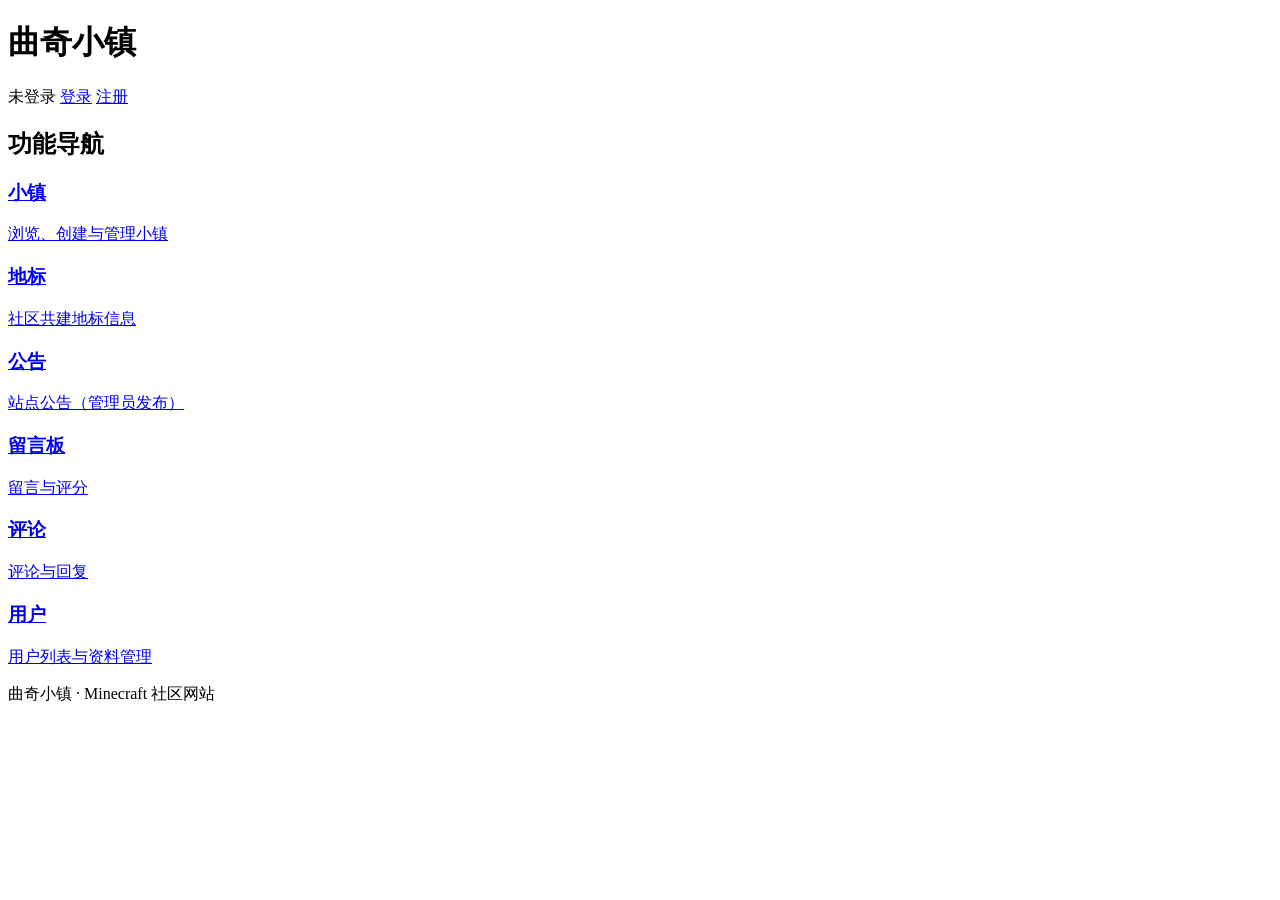
==== wwwroot/index.html @ cca392e0 "front-end build" ====
<!DOCTYPE html>
<html lang="zh-CN">
<head>
    <meta charset="UTF-8">
    <meta name="viewport" content="width=device-width, initial-scale=1.0">
    <title>曲奇小镇 · 首页</title>
    <!-- 后续接入样式：<link rel="stylesheet" href="css/style.css"> -->
</head>
<body>
<header class="site-header">
    <h1 class="site-title">曲奇小镇</h1>
    <nav class="auth-nav">
        <!-- 登录状态区：后续由 JS 调用 GET /api/auth/me 填充 -->
        <span id="session-status" class="session-status">未登录</span>
        <a href="login.html">登录</a>
        <a href="register.html">注册</a>
    </nav>
</header>

<main>
    <section class="module-nav">
        <h2>功能导航</h2>
        <!-- 磁贴式主导航：每个 tile 链接到一个模块页 -->
        <div class="tile-grid">
            <a class="tile" href="towns.html">
                <h3>小镇</h3>
                <p>浏览、创建与管理小镇</p>
            </a>
            <a class="tile" href="landmarks.html">
                <h3>地标</h3>
                <p>社区共建地标信息</p>
            </a>
            <a class="tile" href="notices.html">
                <h3>公告</h3>
                <p>站点公告（管理员发布）</p>
            </a>
            <a class="tile" href="messageboards.html">
                <h3>留言板</h3>
                <p>留言与评分</p>
            </a>
            <a class="tile" href="comments.html">
                <h3>评论</h3>
                <p>评论与回复</p>
            </a>
            <a class="tile" href="users.html">
                <h3>用户</h3>
                <p>用户列表与资料管理</p>
            </a>
        </div>
    </section>
</main>

<footer class="site-footer">
    <p>曲奇小镇 · Minecraft 社区网站</p>
</footer>
<script src="js/app.js"></script>
</body>
</html>
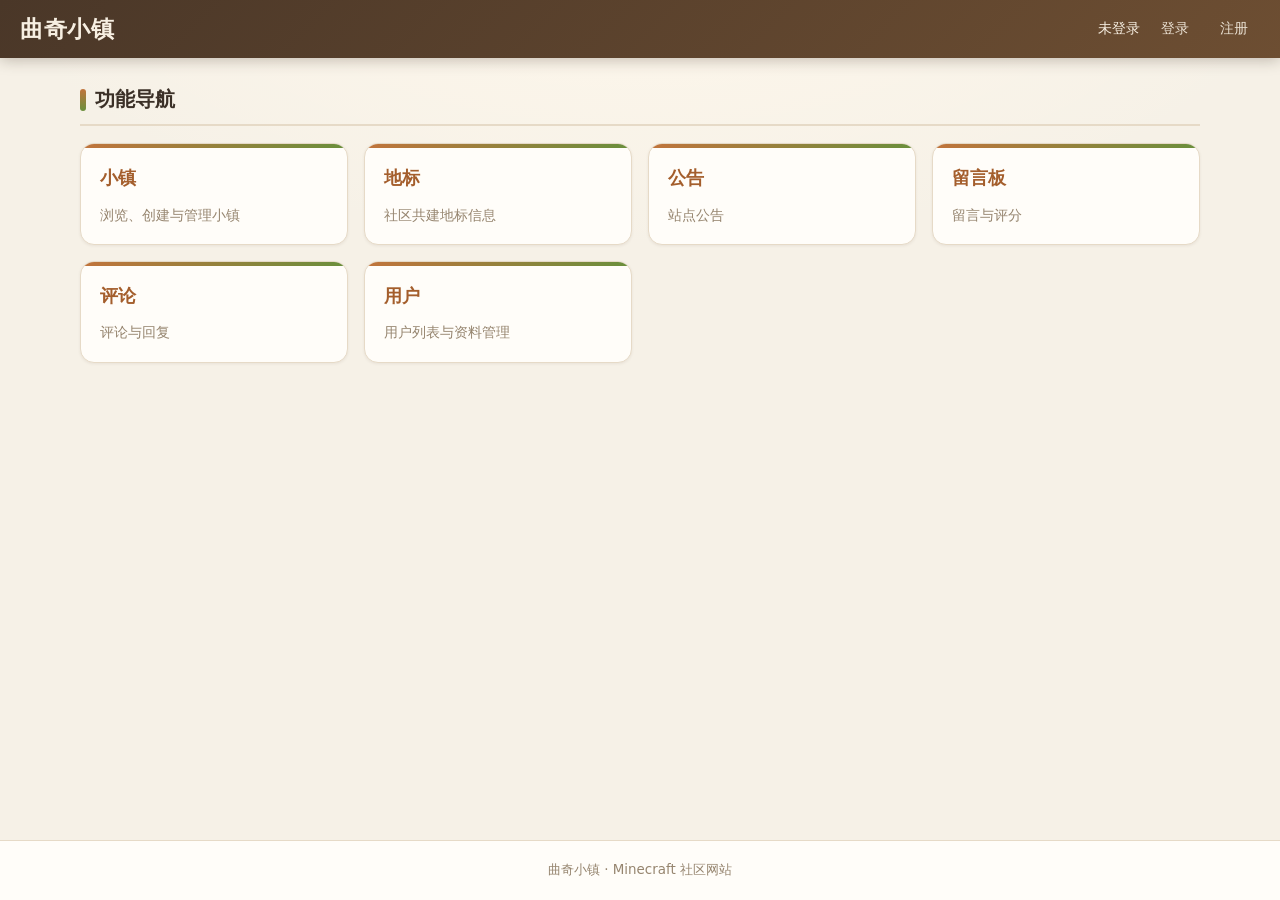
==== commit d09c819f: "v1.1 Update: Require some bug and improved the display effect" ====
--- a/wwwroot/index.html
+++ b/wwwroot/index.html
@@ -4,7 +4,7 @@
     <meta charset="UTF-8">
     <meta name="viewport" content="width=device-width, initial-scale=1.0">
     <title>曲奇小镇 · 首页</title>
-    <!-- 后续接入样式：<link rel="stylesheet" href="css/style.css"> -->
+    <link rel="stylesheet" href="css/style.css">
 </head>
 <body>
 <header class="site-header">
@@ -18,6 +18,19 @@
 </header>
 
 <main>
+    <!-- 主镇轮播图：无主镇或无图片时整栏隐藏（由 JS 控制） -->
+    <section class="main-town-carousel" id="main-town-carousel" hidden>
+        <div class="carousel-viewport" id="carousel-viewport"></div>
+        <button type="button" class="carousel-btn carousel-prev" id="carousel-prev" aria-label="上一张">‹</button>
+        <button type="button" class="carousel-btn carousel-next" id="carousel-next" aria-label="下一张">›</button>
+        <div class="carousel-dots" id="carousel-dots"></div>
+    </section>
+
+    <!-- 主镇简介：无主镇时整栏隐藏 -->
+    <section class="main-town-intro" id="main-town-intro" hidden>
+        <h2>简介</h2>
+        <p id="main-town-description"></p>
+    </section>
     <section class="module-nav">
         <h2>功能导航</h2>
         <!-- 磁贴式主导航：每个 tile 链接到一个模块页 -->
@@ -32,7 +45,7 @@
             </a>
             <a class="tile" href="notices.html">
                 <h3>公告</h3>
-                <p>站点公告（管理员发布）</p>
+                <p>站点公告</p>
             </a>
             <a class="tile" href="messageboards.html">
                 <h3>留言板</h3>
--- a/wwwroot/css/style.css
+++ b/wwwroot/css/style.css
@@ -0,0 +1,875 @@
+/* ==========================================================================
+   曲奇小镇 · 全站样式表 (style.css)
+   主题：温暖烘焙 × Minecraft —— 奶油底 / 可可深色页眉 / 焦糖主色 / 草绿点缀
+   说明：配色与尺寸集中在 :root 设计令牌，换肤只需改变量，无需动结构样式。
+   ========================================================================== */
+
+/* ---------- 1. 设计令牌 ---------- */
+:root {
+    /* 背景与表面 */
+    --bg: #f6f1e7;
+    --bg-grad: radial-gradient(1100px 520px at 50% -8%, #fff8ec 0%, rgba(255, 248, 236, 0) 62%);
+    --surface: #fffdf9;
+    --surface-2: #f5eee1;
+    --surface-3: #ece0cd;
+    --border: #e6dac7;
+    --border-strong: #d6c5aa;
+
+    /* 文本 */
+    --text: #3b3027;
+    --text-soft: #6f6152;
+    --text-muted: #96856f;
+
+    /* 主色（焦糖） */
+    --primary: #c1743c;
+    --primary-dark: #a45e2c;
+    --primary-soft: #f7e8d8;
+    --on-primary: #fffaf3;
+
+    /* 点缀（草绿，呼应 Minecraft / 成功态） */
+    --accent: #6a8f3c;
+    --accent-soft: #eaf1dd;
+
+    /* 危险 */
+    --danger: #c0453b;
+    --danger-dark: #a8382f;
+    --danger-soft: #f8e5e2;
+
+    /* 权限着色：管理员紫 / 成员绿 / 访客蓝 / 被标记红 */
+    --perm-admin: #6c3fa0;
+    --perm-common: #4f7a28;
+    --perm-visitor: #2f6fb0;
+    --perm-marked: #c0392b;
+
+    /* 页眉（可可深色渐变） */
+    --header-1: #4a3728;
+    --header-2: #6d4e32;
+    --header-text: #f7efe2;
+
+    /* 尺寸 */
+    --radius: 14px;
+    --radius-sm: 9px;
+    --radius-pill: 999px;
+    --gap: 16px;
+    --container: 1160px;
+
+    /* 阴影 */
+    --shadow-sm: 0 1px 3px rgba(74, 55, 40, .08);
+    --shadow: 0 4px 16px rgba(74, 55, 40, .10);
+    --shadow-lg: 0 14px 40px rgba(74, 55, 40, .16);
+    --ring: 0 0 0 3px rgba(193, 116, 60, .28);
+
+    /* 字体 */
+    --font: "Segoe UI", system-ui, -apple-system, "PingFang SC", "Hiragino Sans GB", "Microsoft YaHei", sans-serif;
+}
+
+/* ---------- 2. 重置与基础 ---------- */
+*, *::before, *::after { box-sizing: border-box; }
+
+[hidden] { display: none !important; }
+
+html {
+    -webkit-text-size-adjust: 100%;
+    scroll-behavior: smooth;
+}
+
+body {
+    margin: 0;
+    min-height: 100vh;
+    display: flex;
+    flex-direction: column;
+    font-family: var(--font);
+    font-size: 15px;
+    line-height: 1.55;
+    color: var(--text);
+    background-color: var(--bg);
+    background-image: var(--bg-grad);
+    background-attachment: fixed;
+    background-repeat: no-repeat;
+}
+
+img { max-width: 100%; display: block; }
+
+a { color: var(--primary-dark); }
+
+::selection { background: var(--primary-soft); color: var(--primary-dark); }
+
+/* 键盘可达性：仅 :focus-visible 描边（输入框另有聚焦光环） */
+a:focus-visible,
+button:focus-visible,
+summary:focus-visible {
+    outline: 2px solid var(--primary);
+    outline-offset: 2px;
+    border-radius: var(--radius-sm);
+}
+
+/* ---------- 3. 页眉 / 页脚 / 布局 ---------- */
+.site-header {
+    position: sticky;
+    top: 0;
+    z-index: 50;
+    display: flex;
+    align-items: center;
+    justify-content: space-between;
+    gap: .6rem 1rem;
+    flex-wrap: wrap;
+    padding: .7rem 1.25rem;
+    color: var(--header-text);
+    background: linear-gradient(135deg, var(--header-1), var(--header-2));
+    box-shadow: 0 2px 14px rgba(50, 35, 22, .28);
+}
+
+.site-title {
+    margin: 0;
+    font-size: 1.45rem;
+    font-weight: 800;
+    letter-spacing: .5px;
+}
+
+.site-title a {
+    color: var(--header-text);
+    text-decoration: none;
+}
+
+.site-title a:hover { opacity: .88; }
+
+.auth-nav {
+    display: flex;
+    align-items: center;
+    gap: .35rem .55rem;
+    flex-wrap: wrap;
+}
+
+.auth-nav a {
+    display: inline-block;
+    padding: .34rem .72rem;
+    color: var(--header-text);
+    text-decoration: none;
+    font-size: .88rem;
+    border-radius: var(--radius-pill);
+    opacity: .92;
+    transition: background .15s ease, opacity .15s ease;
+}
+
+.auth-nav a:hover { background: rgba(255, 255, 255, .14); opacity: 1; }
+
+main {
+    flex: 1 0 auto;
+    width: 100%;
+    max-width: var(--container);
+    margin: 0 auto;
+    padding: 1.6rem 1.25rem 3rem;
+}
+
+.list-section,
+.form-section,
+.module-nav,
+.detail-section { margin-bottom: 2.1rem; }
+
+section > h2 {
+    display: flex;
+    align-items: center;
+    gap: .55rem;
+    margin: 0 0 1.05rem;
+    padding-bottom: .55rem;
+    font-size: 1.28rem;
+    color: var(--text);
+    border-bottom: 2px solid var(--border);
+}
+
+section > h2::before {
+    content: "";
+    width: 6px;
+    height: 1.05em;
+    border-radius: 3px;
+    background: linear-gradient(var(--primary), var(--accent));
+}
+
+.site-footer {
+    flex-shrink: 0;
+    padding: 1.2rem 1rem;
+    text-align: center;
+    font-size: .84rem;
+    color: var(--text-muted);
+    background: var(--surface);
+    border-top: 1px solid var(--border);
+}
+
+.site-footer p { margin: 0; }
+
+/* ---------- 4. 会话状态区 ---------- */
+.session-status {
+    display: inline-flex;
+    align-items: center;
+    gap: .5rem;
+    font-size: .88rem;
+    color: var(--header-text);
+}
+
+.session-avatar {
+    width: 30px;
+    height: 30px;
+    border-radius: 50%;
+    object-fit: cover;
+    border: 2px solid rgba(255, 255, 255, .5);
+}
+
+.session-name { font-weight: 600; }
+
+.session-logout {
+    padding: .3rem .7rem;
+    font: inherit;
+    font-size: .78rem;
+    color: var(--header-text);
+    background: rgba(255, 255, 255, .12);
+    border: 1px solid rgba(255, 255, 255, .28);
+    border-radius: var(--radius-pill);
+    cursor: pointer;
+    transition: background .15s ease;
+}
+
+.session-logout:hover { background: rgba(255, 255, 255, .24); }
+
+/* ---------- 5. 按钮（.tile-action 家族） ---------- */
+.tile-action {
+    display: inline-flex;
+    align-items: center;
+    justify-content: center;
+    gap: .4rem;
+    padding: .5rem 1rem;
+    font: inherit;
+    font-size: .85rem;
+    font-weight: 600;
+    line-height: 1.2;
+    color: var(--on-primary);
+    text-decoration: none;
+    background: var(--primary);
+    border: 1px solid transparent;
+    border-radius: var(--radius-pill);
+    box-shadow: var(--shadow-sm);
+    cursor: pointer;
+    transition: background .15s ease, transform .06s ease, box-shadow .15s ease, opacity .15s ease;
+}
+
+.tile-action:hover { background: var(--primary-dark); }
+
+.tile-action:active { transform: translateY(1px); }
+
+.tile-action:disabled,
+.tile-action.disabled {
+    opacity: .5;
+    cursor: not-allowed;
+    box-shadow: none;
+}
+
+.tile-action-danger { background: var(--danger); }
+.tile-action-danger:hover { background: var(--danger-dark); }
+
+.tile-action-secondary {
+    color: var(--text-soft);
+    background: transparent;
+    border-color: var(--border-strong);
+    box-shadow: none;
+}
+
+.tile-action-secondary:hover { background: var(--surface-2); color: var(--text); }
+
+.tile-detail-link {
+    color: var(--primary-dark);
+    background: var(--primary-soft);
+    border-color: #ecd6bd;
+}
+
+.tile-detail-link:hover { background: #f1dcc6; }
+
+/* ---------- 6. 磁贴卡片（.tile / .tile-item） ---------- */
+.tile {
+    display: flex;
+    flex-direction: column;
+    gap: .45rem;
+    min-width: 0;
+    padding: 1rem 1.1rem;
+    background: var(--surface);
+    border: 1px solid var(--border);
+    border-radius: var(--radius);
+    box-shadow: var(--shadow-sm);
+    transition: box-shadow .18s ease, transform .18s ease, border-color .18s ease;
+}
+
+.tile-row {
+    display: flex;
+    align-items: baseline;
+    gap: .5rem;
+    line-height: 1.5;
+}
+
+.tile-key {
+    flex: 0 0 auto;
+    font-size: .82rem;
+    font-weight: 600;
+    color: var(--text-muted);
+}
+
+.tile-val {
+    flex: 1 1 auto;
+    min-width: 0;
+    font-size: .92rem;
+    color: var(--text);
+    word-break: break-word;
+    overflow-wrap: anywhere;
+}
+
+/* 磁贴内的操作行：与内容用虚线分隔 */
+.tile-item > .tile-actions {
+    margin-top: .55rem;
+    padding-top: .65rem;
+    border-top: 1px dashed var(--border);
+}
+
+/* ---------- 6b. 用户磁贴头部：头像 + 用户名 + 内联标签 + 权限徽章 +「我」标识 ---------- */
+.user-head {
+    display: flex;
+    align-items: center;
+    gap: .7rem;
+}
+
+.user-head-text { flex: 1 1 auto; min-width: 0; }
+
+.user-name-line {
+    display: flex;
+    align-items: center;
+    flex-wrap: wrap;
+    gap: .4rem;
+}
+
+.user-name {
+    font-size: 1.02rem;
+    font-weight: 700;
+    color: var(--text);
+    overflow-wrap: anywhere;
+}
+
+.tile-avatar {
+    flex: 0 0 auto;
+    width: 52px;
+    height: 52px;
+    border-radius: 50%;
+    object-fit: cover;
+    background: var(--surface-2);
+    border: 2px solid var(--border-strong);
+    box-shadow: var(--shadow-sm);
+}
+
+/* 权限 -> --perm 变量（权限徽章与磁贴左边框共用同一着色） */
+.perm-admin { --perm: var(--perm-admin); }
+.perm-common { --perm: var(--perm-common); }
+.perm-visitor { --perm: var(--perm-visitor); }
+.perm-marked { --perm: var(--perm-marked); }
+
+/* 权限徽章 */
+.perm-badge {
+    display: inline-flex;
+    align-items: center;
+    padding: .06rem .5rem;
+    font-size: .72rem;
+    font-weight: 700;
+    line-height: 1.7;
+    white-space: nowrap;
+    color: var(--perm, var(--text-muted));
+    background: color-mix(in srgb, var(--perm, #9a8b78) 13%, #fff);
+    border: 1px solid color-mix(in srgb, var(--perm, #9a8b78) 42%, #fff);
+    border-radius: var(--radius-pill);
+}
+
+/* 磁贴按权限着左边框 */
+.tile-item.perm-admin,
+.tile-item.perm-common,
+.tile-item.perm-visitor,
+.tile-item.perm-marked {
+    border-left: 4px solid var(--perm);
+}
+
+/* 内联用户标签（直接跟在用户名后，标签不会很长） */
+.user-tag {
+    display: inline-flex;
+    align-items: center;
+    padding: .04rem .45rem;
+    font-size: .72rem;
+    font-weight: 600;
+    white-space: nowrap;
+    color: var(--text-soft);
+    background: var(--surface-3);
+    border: 1px solid var(--border-strong);
+    border-radius: var(--radius-sm);
+}
+
+/*「我」标识 + 当前登录用户高亮描边 */
+.me-badge {
+    display: inline-flex;
+    align-items: center;
+    padding: .04rem .45rem;
+    font-size: .7rem;
+    font-weight: 800;
+    white-space: nowrap;
+    color: var(--on-primary);
+    background: var(--primary);
+    border-radius: var(--radius-pill);
+}
+
+.tile-item.is-me { box-shadow: 0 0 0 2px var(--primary), var(--shadow); }
+
+/* 面板内嵌套的用户 chip：头像更小 */
+.tile-panel-list .tile-avatar { width: 38px; height: 38px; }
+
+/* 图片行：缩略图 + 移除按钮 */
+.tile-picture {
+    flex-direction: row;
+    align-items: center;
+    gap: .8rem;
+}
+
+.tile-picture a { flex: 0 0 auto; line-height: 0; }
+
+.picture-thumb {
+    width: 108px;
+    height: 80px;
+    object-fit: cover;
+    background: var(--surface-2);
+    border: 1px solid var(--border-strong);
+    border-radius: var(--radius-sm);
+    transition: transform .18s ease, box-shadow .18s ease;
+}
+
+.tile-picture a:hover .picture-thumb {
+    transform: scale(1.03);
+    box-shadow: var(--shadow);
+}
+
+/* ---------- 7. 网格 / 列表 / 分页 ---------- */
+/* 首页导航：.tile-grid 直接容纳 <a class="tile"> */
+.tile-grid {
+    display: grid;
+    gap: var(--gap);
+    grid-template-columns: repeat(auto-fill, minmax(230px, 1fr));
+}
+
+/* 列表页：.tile-grid[data-endpoint] 容纳 .tile-list-items + .tile-pager，纵向堆叠 */
+.tile-grid[data-endpoint] { display: block; }
+
+.tile-list-items {
+    display: grid;
+    gap: var(--gap);
+    align-items: start;
+    grid-template-columns: repeat(auto-fill, minmax(320px, 1fr));
+}
+
+.module-nav a.tile {
+    position: relative;
+    overflow: hidden;
+    padding: 1.25rem 1.2rem 1.15rem;
+    text-decoration: none;
+    color: inherit;
+}
+
+.module-nav a.tile::before {
+    content: "";
+    position: absolute;
+    inset: 0 0 auto 0;
+    height: 4px;
+    background: linear-gradient(90deg, var(--primary), var(--accent));
+}
+
+.module-nav a.tile:hover {
+    transform: translateY(-3px);
+    box-shadow: var(--shadow);
+    border-color: var(--border-strong);
+}
+
+.module-nav a.tile h3 {
+    margin: 0;
+    font-size: 1.14rem;
+    color: var(--primary-dark);
+}
+
+.module-nav a.tile p {
+    margin: .3rem 0 0;
+    font-size: .88rem;
+    line-height: 1.5;
+    color: var(--text-muted);
+}
+
+.tile-pager {
+    display: flex;
+    align-items: center;
+    justify-content: center;
+    gap: .75rem;
+    flex-wrap: wrap;
+    margin-top: 1.1rem;
+}
+
+.pager-info { font-size: .84rem; color: var(--text-muted); }
+
+.pager-btn { padding: .42rem .9rem; font-size: .82rem; }
+
+/* ---------- 8. 表单 ---------- */
+.tile-form {
+    display: flex;
+    flex-direction: column;
+    gap: .85rem;
+}
+
+.tile-field {
+    display: flex;
+    flex-direction: column;
+    gap: .32rem;
+}
+
+.tile-field > label {
+    font-size: .82rem;
+    font-weight: 600;
+    color: var(--text-soft);
+}
+
+.tile-field input,
+.tile-field select,
+.tile-field textarea,
+.tile-upload input[type="file"] {
+    width: 100%;
+    padding: .55rem .7rem;
+    font: inherit;
+    font-size: .9rem;
+    color: var(--text);
+    background: #fff;
+    border: 1px solid var(--border-strong);
+    border-radius: var(--radius-sm);
+    transition: border-color .15s ease, box-shadow .15s ease;
+}
+
+.tile-field textarea { resize: vertical; min-height: 76px; }
+
+.tile-field input[type="file"] {
+    padding: .4rem;
+    background: var(--surface-2);
+    border-style: dashed;
+    cursor: pointer;
+}
+
+.tile-field input:focus,
+.tile-field select:focus,
+.tile-field textarea:focus,
+.tile-upload input[type="file"]:focus {
+    outline: none;
+    border-color: var(--primary);
+    box-shadow: var(--ring);
+}
+
+.field-hint { font-size: .74rem; color: var(--text-muted); }
+
+.form-message {
+    margin: .15rem 0 0;
+    font-size: .83rem;
+    color: var(--text-soft);
+}
+
+.form-message:empty { display: none; }
+.form-message.error { color: var(--danger); }
+.form-message.success { color: var(--accent); }
+
+/* 权限不足时的禁用态 */
+.tile-form.disabled { opacity: .72; }
+
+.tile-form.disabled .tile-field input,
+.tile-form.disabled .tile-field textarea,
+.tile-form.disabled .tile-field select { background: var(--surface-2); }
+
+/* 上传控件 */
+.tile-upload {
+    display: flex;
+    flex-direction: column;
+    align-items: flex-start;
+    gap: .55rem;
+}
+
+.tile-upload input[type="file"] { width: 100%; }
+
+/* ---------- 9. 折叠面板（details / summary） ---------- */
+summary { list-style: none; cursor: pointer; }
+summary::-webkit-details-marker { display: none; }
+
+/* 9a. 大面板 .tile-panel：成员 / 建造者 / 坐标 / 图片 / 评论 / 回复 … */
+.tile-panel {
+    margin-top: .6rem;
+    background: var(--surface);
+    border: 1px solid var(--border);
+    border-radius: var(--radius-sm);
+    overflow: hidden;
+}
+
+.tile-panel > summary {
+    display: flex;
+    align-items: center;
+    justify-content: space-between;
+    gap: .5rem;
+    padding: .6rem .85rem;
+    font-size: .9rem;
+    font-weight: 700;
+    color: var(--text-soft);
+    background: var(--surface-2);
+    user-select: none;
+    transition: background .15s ease, color .15s ease;
+}
+
+.tile-panel > summary:hover { background: var(--surface-3); color: var(--text); }
+
+.tile-panel > summary::after {
+    content: "▸";
+    font-size: .78rem;
+    color: var(--text-muted);
+    transition: transform .18s ease;
+}
+
+.tile-panel[open] > summary { border-bottom: 1px solid var(--border); }
+.tile-panel[open] > summary::after { transform: rotate(90deg); }
+
+.tile-panel > .tile-panel-list { padding: .75rem .85rem; }
+.tile-panel > .tile-panel-forms { padding: .5rem .85rem .85rem; }
+.tile-panel-forms:empty { display: none; }
+
+.tile-panel-list {
+    display: flex;
+    flex-direction: column;
+    gap: .5rem;
+}
+
+/* 面板内嵌套的子磁贴：更轻的背景以体现层级 */
+.tile-panel-list .tile-item {
+    padding: .6rem .75rem;
+    background: var(--surface-2);
+    border-color: var(--border);
+    border-radius: var(--radius-sm);
+    box-shadow: none;
+}
+
+.tile-panel-forms {
+    display: flex;
+    flex-direction: column;
+    gap: .55rem;
+}
+
+/* 9b. 子表单 .tile-subform：编辑 / 改状态 / 添加 / 移除 / 发表回复 …
+      summary 做成次级按钮；混排在 .tile-actions 里时，展开后独占整行以容纳表单。 */
+.tile-subform > summary {
+    display: inline-flex;
+    align-items: center;
+    gap: .38rem;
+    padding: .45rem .85rem;
+    font-size: .84rem;
+    font-weight: 600;
+    color: var(--primary-dark);
+    background: var(--primary-soft);
+    border-radius: var(--radius-sm);
+    user-select: none;
+    transition: background .15s ease;
+}
+
+.tile-subform > summary:hover { background: #f0dcc5; }
+
+.tile-subform > summary::after {
+    content: "▸";
+    font-size: .72rem;
+    color: var(--primary);
+    transition: transform .18s ease;
+}
+
+.tile-subform[open] > summary::after { transform: rotate(90deg); }
+
+.tile-subform > .tile-form,
+.tile-subform > .tile-upload {
+    margin-top: .5rem;
+    padding: .8rem .85rem;
+    background: var(--surface-2);
+    border: 1px solid var(--border);
+    border-radius: var(--radius-sm);
+}
+
+/* 操作行：按钮与折叠子表单混排，自动换行 */
+.tile-actions {
+    display: flex;
+    align-items: center;
+    flex-wrap: wrap;
+    gap: .5rem;
+    margin-top: .35rem;
+}
+
+.tile-actions > .tile-subform { flex: 0 0 auto; }
+.tile-actions > .tile-subform[open] { flex: 1 1 100%; }
+
+/* 9c. 创建面板 .create-panel —— 固定于视口右下角的浮动操作按钮（FAB）
+      收起时是一枚药丸按钮；展开后成为定宽浮层卡片，表单区内部可滚动。
+      这样「创建小镇 / 提交地标 / 发布公告 / 发表留言…」无需滚到页底即可随时触达。 */
+.form-section:has(.create-panel) { margin-bottom: 0; }
+
+/* 预留底部空间，避免浮动按钮遮挡列表最后一条 / 分页器 */
+main:has(.create-panel) { padding-bottom: 5.5rem; }
+
+.create-panel {
+    position: fixed;
+    right: 22px;
+    bottom: 22px;
+    z-index: 60;
+    width: auto;
+    background: var(--surface);
+    border: 1px solid var(--border);
+    border-radius: var(--radius-pill);
+    box-shadow: var(--shadow-lg);
+    overflow: hidden;
+}
+
+/* 收起：紧凑药丸 FAB */
+.create-panel > summary.create-toggle {
+    width: auto;
+    padding: .82rem 1.35rem;
+    font-size: .95rem;
+    border-radius: var(--radius-pill);
+    box-shadow: none;
+}
+
+/* 展开：定宽卡片 */
+.create-panel[open] {
+    width: min(400px, calc(100vw - 32px));
+    border-radius: var(--radius);
+}
+
+.create-panel[open] > summary.create-toggle {
+    display: flex;
+    width: 100%;
+    justify-content: center;
+    border-radius: 0;
+    border-bottom: 1px solid var(--border);
+}
+
+.create-panel .tile-form {
+    padding: 1.05rem 1.15rem;
+    max-height: min(70vh, 540px);
+    overflow-y: auto;
+}
+
+/* 认证页（登录/注册）无 create-panel，表单直接置于 form-section：包成居中卡片 */
+.form-section > .tile-form {
+    max-width: 460px;
+    margin: 0 auto;
+    padding: 1.4rem 1.5rem;
+    background: var(--surface);
+    border: 1px solid var(--border);
+    border-radius: var(--radius);
+    box-shadow: var(--shadow);
+}
+
+/* ---------- 10. 状态提示 ---------- */
+.empty-hint {
+    padding: .6rem .2rem;
+    font-size: .9rem;
+    font-style: italic;
+    color: var(--text-muted);
+}
+
+.empty-hint.error { color: var(--danger); font-style: normal; }
+
+/* ---------- 11. 地标详情页 ---------- */
+.detail-section { max-width: 900px; }
+
+.landmark-detail > .tile-item,
+.user-detail > .tile-item {
+    padding: 1.3rem 1.45rem;
+    box-shadow: var(--shadow);
+}
+
+.landmark-detail > .tile-item > .tile-row:first-of-type .tile-val {
+    font-size: 1.05rem;
+    font-weight: 700;
+    color: var(--primary-dark);
+}
+
+/* ---------- 12. 响应式 ---------- */
+@media (max-width: 720px) {
+    body { font-size: 14.5px; }
+
+    .site-header { padding: .6rem .9rem; }
+    .site-title { font-size: 1.22rem; }
+
+    main { padding: 1.15rem .9rem 2.5rem; }
+
+    section > h2 { font-size: 1.15rem; }
+
+    .tile-grid,
+    .tile-list-items { grid-template-columns: 1fr; }
+
+    .detail-section { max-width: none; }
+
+    /* 浮动创建按钮：移动端收窄边距 */
+    .create-panel { right: 16px; bottom: 16px; }
+    .create-panel > summary.create-toggle { padding: .75rem 1.15rem; font-size: .9rem; }
+}
+
+@media (max-width: 420px) {
+    .auth-nav { gap: .3rem .4rem; }
+    .auth-nav a { padding: .3rem .55rem; font-size: .82rem; }
+    .tile { padding: .85rem .9rem; }
+    .tile-action { padding: .45rem .8rem; font-size: .82rem; }
+}
+
+/* 首页主镇轮播图 */
+.main-town-carousel {
+    position: relative;
+    overflow: hidden;
+    border-radius: 12px;
+    margin-bottom: 24px;
+}
+.carousel-viewport {
+    display: flex;
+    transition: transform .4s ease;
+}
+.carousel-slide {
+    width: 100%;
+    flex-shrink: 0;
+    height: 320px;
+    object-fit: cover;
+    display: block;
+}
+.carousel-btn {
+    position: absolute;
+    top: 50%;
+    transform: translateY(-50%);
+    border: none;
+    border-radius: 50%;
+    width: 36px;
+    height: 36px;
+    font-size: 20px;
+    line-height: 1;
+    cursor: pointer;
+    background: rgba(0, 0, 0, .35);
+    color: #fff;
+}
+.carousel-prev { left: 12px; }
+.carousel-next { right: 12px; }
+.carousel-dots {
+    position: absolute;
+    bottom: 10px;
+    left: 50%;
+    transform: translateX(-50%);
+    display: flex;
+    gap: 8px;
+}
+.carousel-dot {
+    width: 10px;
+    height: 10px;
+    border: none;
+    border-radius: 50%;
+    padding: 0;
+    cursor: pointer;
+    background: rgba(255, 255, 255, .5);
+}
+.carousel-dot.active { background: #fff; }
+
+/* 首页主镇简介 */
+.main-town-intro { margin-bottom: 24px; }
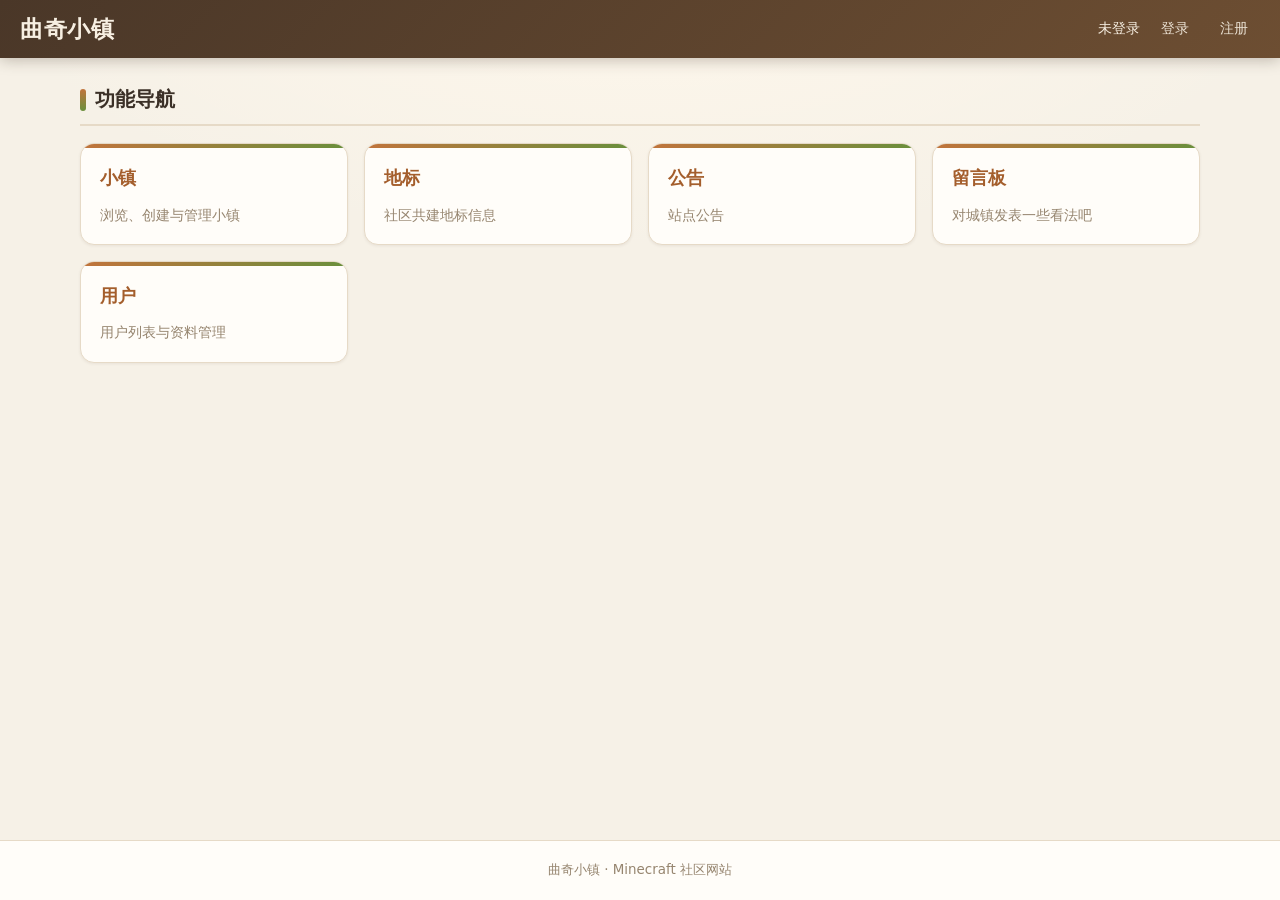
==== commit a7669310: "v2.0 Reorganized the entire architecture of the message board and comment section, and fixed the log" ====
--- a/wwwroot/index.html
+++ b/wwwroot/index.html
@@ -49,11 +49,7 @@
             </a>
             <a class="tile" href="messageboards.html">
                 <h3>留言板</h3>
-                <p>留言与评分</p>
-            </a>
-            <a class="tile" href="comments.html">
-                <h3>评论</h3>
-                <p>评论与回复</p>
+                <p>对城镇发表一些看法吧</p>
             </a>
             <a class="tile" href="users.html">
                 <h3>用户</h3>
--- a/wwwroot/css/style.css
+++ b/wwwroot/css/style.css
@@ -872,4 +872,24 @@
 .carousel-dot.active { background: #fff; }
 
 /* 首页主镇简介 */
-.main-town-intro { margin-bottom: 24px; }+.main-town-intro { margin-bottom: 24px; }
+
+.comment-block { border-top: 1px solid #e5e0d8; padding: 10px 0; }
+.comment-item { padding: 4px 0; }
+.comment-head { display: flex; gap: 8px; align-items: baseline; font-size: 13px; color: #8a8578; }
+.comment-author { font-weight: 600; color: #5b8def; }
+.comment-replyto { color: #b04a4a; }
+.comment-content { margin: 4px 0; white-space: pre-wrap; }
+.comment-actions { display: flex; gap: 8px; align-items: center; }
+.comment-replies { margin-left: 24px; border-left: 2px solid #ece7dd; padding-left: 12px; }
+.reply-form { display: flex; gap: 8px; margin: 6px 0; }
+.reply-form textarea { flex: 1; }
+
+.comment-replies {
+    margin-left: 24px;
+    padding-left: 12px;
+    border-left: 2px solid #e3e5e7;
+}
+.reply-toggle {
+    margin-top: 4px;
+}
